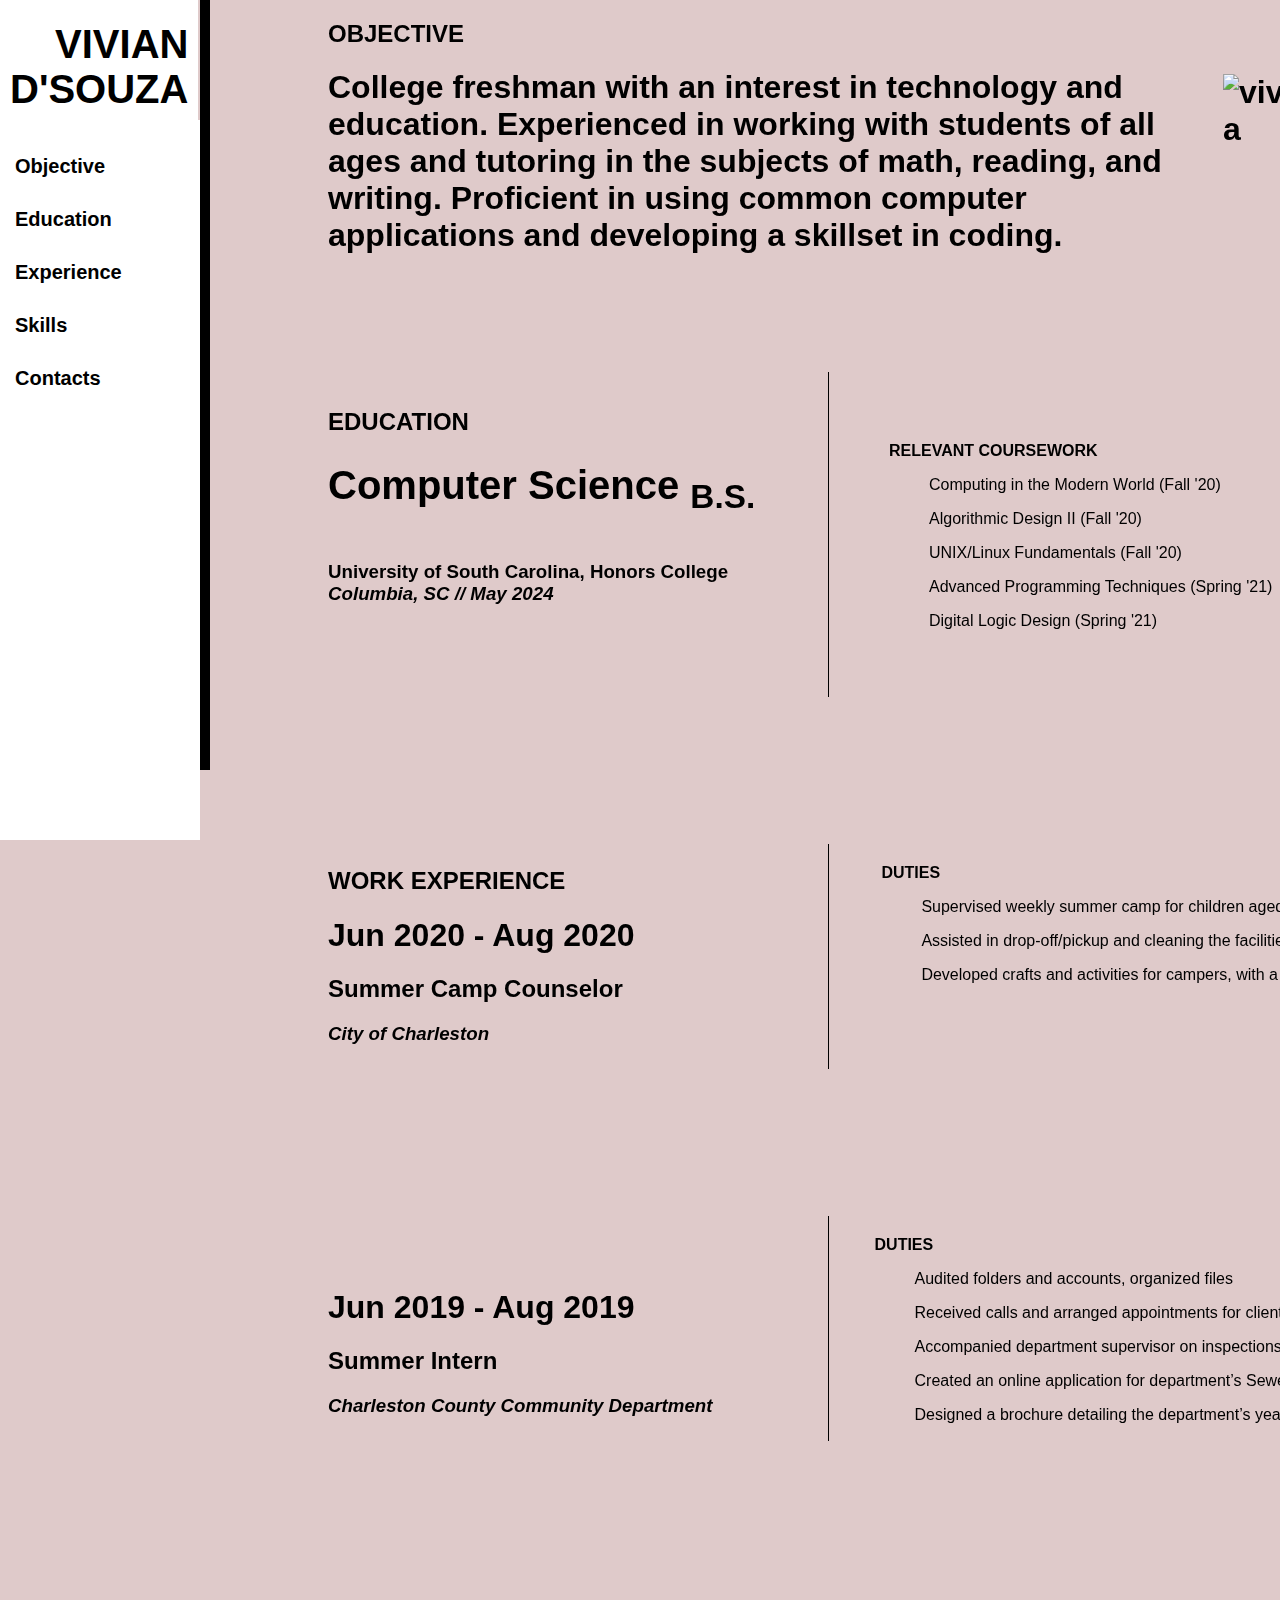
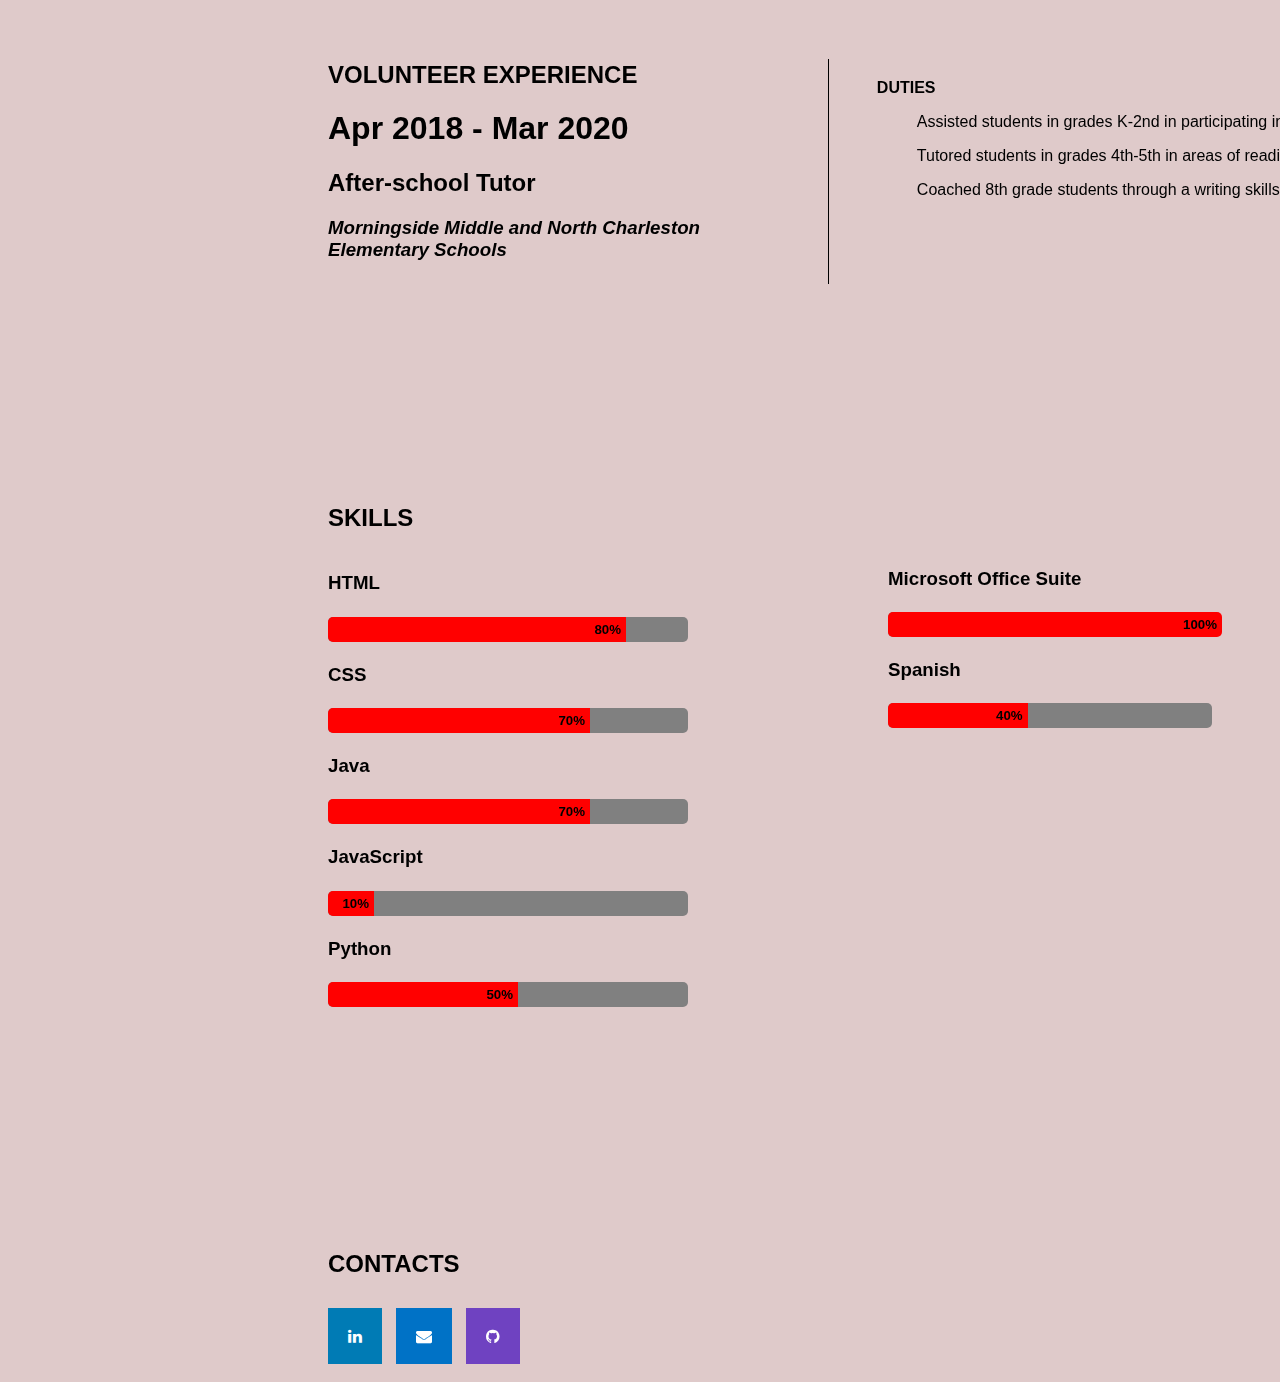
==== index.html @ df1c7553 "hanged name of main.html to index.html" ====
<!DOCTYPE html>
<html>
<head>
    <title>About Me</title>
    <link rel="stylesheet" href="style.css">
    <link rel="stylesheet" href="https://cdnjs.cloudflare.com/ajax/libs/font-awesome/4.7.0/css/font-awesome.min.css">
</head>

<body>
    <div class ="divider"></div>
    
    <div class="sidenav">
        <div class="name">
            <h1>VIVIAN <br>D'SOUZA</h1>
        </div>
        <a href="#objective">Objective</a>
        <a href="#education">Education</a>
        <a href="#experience">Experience</a>
        <a href="#skills">Skills</a>
        <a href="#contacts">Contacts</a>
    </div>

    <a id="objective"> 
    <div class = "objective">
    <h2>OBJECTIVE</h2>
    <h1><img src="C:\Users\vivia\Documents\ResumeTemplate\Resume\Images\dsouza.jpg" alt="vivian_dsouza" style="width: 225px; height: 225px;">College freshman with an interest in technology and education. Experienced in working with students of all ages and tutoring in the subjects of math, reading, 
        and writing. Proficient in using common computer applications and developing a skillset in coding.</p>
    </div>
    </a>

    <a id="education"></a>
    <div class = "education">
            <h2>EDUCATION</h1>
            <h1>Computer Science <sub> B.S.</sub></h1>
        <h3>University of South Carolina, Honors College <br>
        <i>Columbia, SC // May 2024</i></h3>
        <div class="vline"></div>
        <div class="list"> 
            <b>RELEVANT COURSEWORK</b>
            <p>
                <ul>Computing in the Modern World (Fall '20)</ul>
                <ul>Algorithmic Design II (Fall '20)</ul>
                <ul>UNIX/Linux Fundamentals (Fall '20)</ul>
                <ul>Advanced Programming Techniques (Spring '21)</ul>
                <ul>Digital Logic Design (Spring '21)</ul>
            </p>
        </div>
    </div>
    
    <br>
   
    <a id="experience">
    <div class="work">
        <h2>WORK EXPERIENCE</h2>
        <h1>Jun 2020 - Aug 2020</h1>
        <h2>Summer Camp Counselor <br></h2>
        <h3><i>City of Charleston</i></h3>
        <div class="vline"></div>
    <div class="description">
        <b>DUTIES</b>
        <ol>Supervised weekly summer camp for children aged 4-10</ol>
        <ol>Assisted in drop-off/pickup and cleaning the facilities</ol>
        <ol>Developed crafts and activities for campers, with a focus on learning and creativity</ol>
    </div>
    </div>

    <div class="work">
        <h1>Jun 2019 - Aug 2019</h1>
        <h2>Summer Intern <br></h2>
        <h3><i>Charleston County Community Department</i></h3>
        <div class="vline"></div>
        <div class="description">
            <b>DUTIES</b>
            <ol>Audited folders and accounts, organized files</ol>
            <ol>Received calls and arranged appointments for clients</ol>
            <ol>Accompanied department supervisor on inspections</ol>
            <ol>Created an online application for department’s Sewer/Water Tank upgrade program</ol>
            <ol>Designed a brochure detailing the department’s yearly accomplishments </ol>
        </div>
    </div>

    <div class="work">
        <h2>VOLUNTEER EXPERIENCE</h2>
        <h1>Apr 2018 - Mar 2020</h1>
        <h2>After-school Tutor</h2>
        <h3><i>Morningside Middle and North Charleston <br>Elementary Schools</i></h3>
        <div class="vline"></div>
        <div class="vdescription">
            <b>DUTIES</b>
            <ol>Assisted students in grades K-2nd in participating in after-school activities</ol>
            <ol>Tutored students in grades 4th-5th in areas of reading and math</ol>
            <ol>Coached 8th grade students through a writing skills program </ol>
        </div> 
    </div>
    </a>

    <a id="skills"> </a>
    <div class="skills"> 
        <h2>SKILLS</h2>
        <div class="programming"> 
            <h3>HTML</h3>
            <div class="bar bar-3">
                <h5>80%</h5>
            </div>
                <h3>CSS</h3>
            <div class="bar bar-4">
                <h5>70%</h5>
            </div>
                <h3>Java</h3>
            <div class="bar bar-5">
                <h5>70%</h5>
            </div>
                <h3>JavaScript</h3>
            <div class="bar bar-6">
                <h5>10%</h5>
            </div>
                <h3>Python</h3>
            <div class="bar bar-7">
                <h5>50%</h5>
            </div>
        </div>

        <div class="other">
            <h3>Microsoft Office Suite</h3>
            <div class="bar bar-1">
                <h5>100%</h5>
            </div>
            <h3>Spanish</h3>
            <div class="bar bar-2">
                <h5>40%</h5>
            </div>
        </div>
    </div>
    
    
    <a id=contacts> 
    <div class ="contacts">
        <h2>CONTACTS</h2>
        <a href="#" class="fa fa-linkedin"></a>
        <a href="#" class="fa fa-envelope"></a>
        <a href="#" class="fa fa-github"></a>
     </div>
    </a>
    
    
    
    
</body>
</html>
---- style.css ----
body {
    position: relative;
    background-color: rgb(223, 202, 202);
    left: 220px;
    width: 1250px; 
}

h2 {
    
    color: black;
    z-index: 5;
    font-family: Arial, Helvetica, sans-serif; 
}

p {
    font-family: Arial, Helvetica, sans-serif; 
}

.list {
    font-family: Arial, Helvetica, sans-serif;
}

.work {
    font-family: Arial, Helvetica, sans-serif;
}

.sidenav {
    height: 700px; 
    width: 200px;
    position: fixed; 
    padding-top: 20px; 
    left: 0px; 
    top: 120px;
    background-color: rgb(255, 255, 255);
    z-index: -100; 
}

.sidenav a {
    color: rgb(0, 0, 0); 
    text-decoration: none;
    font-family:Arial, Helvetica, sans-serif;
    font-size: 20px;
    font-weight: bold;
    display: block;
    padding: 15px; 
    width: 0px; 
    transition: width 0.75s; 
    transition-timing-function: linear;
}

.sidenav a:hover {
    background-color: royalblue;
    color: white; 
    width: 170px; 
  }

.name h1 {
    position: fixed;  
    font-family: Arial, Helvetica, sans-serif; 
    left: 0px; 
    top: -35px; 
    padding: 30px 10px 10px 10px; 
    background-color: white;
    text-align: right; 
    font-size: 40px; 
    z-index: 15; 
}

.divider {
    position: fixed; 
    left: 200px;  
    top: 0px; 
    height: 770px; 
    width: 10px; 
    background-color: black;  
    z-index: 100; 
}

.objective h1 {
    font-family: Arial, Helvetica, sans-serif; 
    padding: 0px 0px 100px 100px;
    word-wrap: break-word;
}

.objective img {
    position: relative; 
    top: -25px; 
    padding: 30px;  
    float:right; 
}

.objective h2 {
    position: relative; 
    padding: 0px 0px 0px 100px;

}

.education h1 {
    font-family: Arial, Helvetica, sans-serif; 
    width: 500px;
    padding: 0px 0px 0px 100px;
    word-wrap: break-word;
    font-size: 40px; 
}

.education h2 {
    font-family: Arial, Helvetica, sans-serif; 
    width: 500px;
    word-wrap: break-word;
    padding-left: 100px; 
}

.education h3 {
    font-family: Arial, Helvetica, sans-serif;
    width: 500px;  
    word-wrap: break-word;
    padding: 0px 0px 100px 100px;
    float: left; 
}

.vline {
    position: relative; 
    top: -170px; 
    border-left: 1px solid black; 
    height: 325px; 
    padding-right: 60px; 
    float:left;
}

.education .list {
    position: relative; 
    top: -100px; 
    float:left; 
}

.work {
    padding: 0px 0px 100px 100px; 
    clear: left; 
}

.work .vline {
    top: -220px; 
    left: 500px; 
    height: 225px; 
}

.work .description {
    position: relative; 
    top: -200px; 
    left: 25px; 
    float: right; 
}

.vdescription {
    position: relative; 
    top: -200px; 
    left: -40px; 
    float: right; 
}

.skills {
    clear:left; 
    width: 900px;  
    position: relative; 
    padding: 0px 0px 0px 100px; 
    font-family: Arial, Helvetica, sans-serif;
    
}

.skills .other {
    position: relative; 
    top: -480px; 
    left: 560px; 
    width: 90%;
    padding: 0px 100px 0px 0px; 
    float:left; 
}

.skills h2 {
    padding-bottom: 20px; 
}

.bar {
    width: 40%; 
    background-color: grey; 
    font-family: Arial, Helvetica, sans-serif;
    border-radius: 5px; 
}

.bar-1 h5 {
    text-align: right;
    width: 100%; 
    font-family: Arial, Helvetica, sans-serif;
    padding: 5px; 
    background-color: red;
    border-radius: 5px; 
}

.bar-2 h5{
    text-align: right;
    width: 40%; 
    font-family: Arial, Helvetica, sans-serif;
    padding: 5px; 
    background-color: red;
    border-radius: 5px 0px 0px 5px; 
}

.bar-3 h5 {
    text-align: right;
    width: 80%; 
    font-family: Arial, Helvetica, sans-serif;
    padding: 5px; 
    background-color: red;
    border-radius: 5px 0px 0px 5px; 
}

.bar-4 h5 {
    text-align: right;
    width: 70%; 
    font-family: Arial, Helvetica, sans-serif;
    padding: 5px; 
    background-color: red;
    border-radius: 5px 0px 0px 5px; 
}

.bar-5 h5{
    text-align: right;
    width: 70%; 
    font-family: Arial, Helvetica, sans-serif;
    padding: 5px; 
    background-color: red;
    border-radius: 5px 0px 0px 5px; 
}

.bar-6 h5{
    text-align: right;
    width: 10%; 
    font-family: Arial, Helvetica, sans-serif;
    padding: 5px; 
    background-color: red;
    border-radius: 5px 0px 0px 5px; 
}

.bar-7 h5{
    text-align: right;
    width: 50%; 
    font-family: Arial, Helvetica, sans-serif;
    padding: 5px; 
    background-color: red;
    border-radius: 5px 0px 0px 5px; 
}

.contacts {
    clear:left; 
    padding: 0px 0px 0px 100px; 
}

.fa {
    position:relative; 
    left: -5px; 
    padding: 20px;
    font-weight:bold;
    text-align: left;
    text-decoration: none;
    margin: 10px 5px 10px;
}

.fa:hover {
    opacity: 0.7;
}

.fa-linkedin {
    background-color:#007bb5;
    color: white; 
}

.fa-envelope {
    background-color:#0072C6;
    color: white; 
}

.fa-github {
    background-color:#6f42c1;
    color: white; 
}
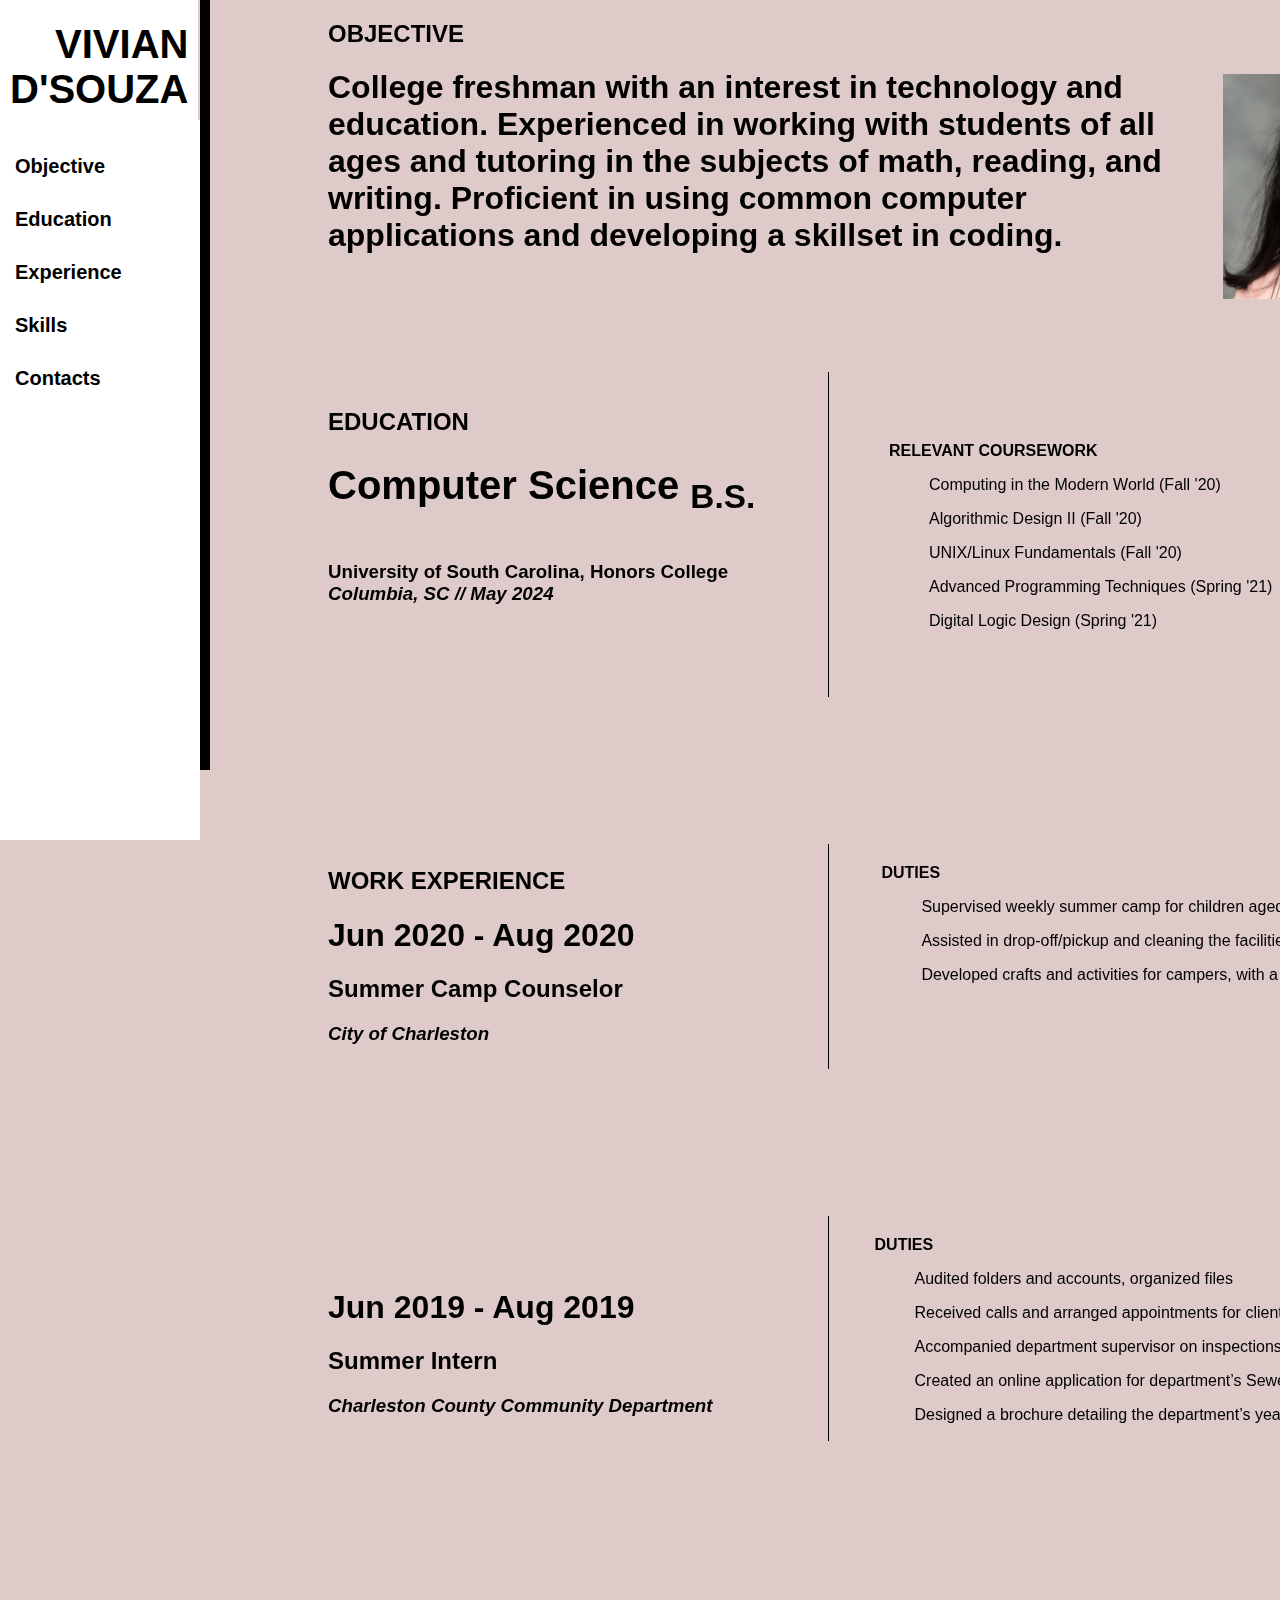
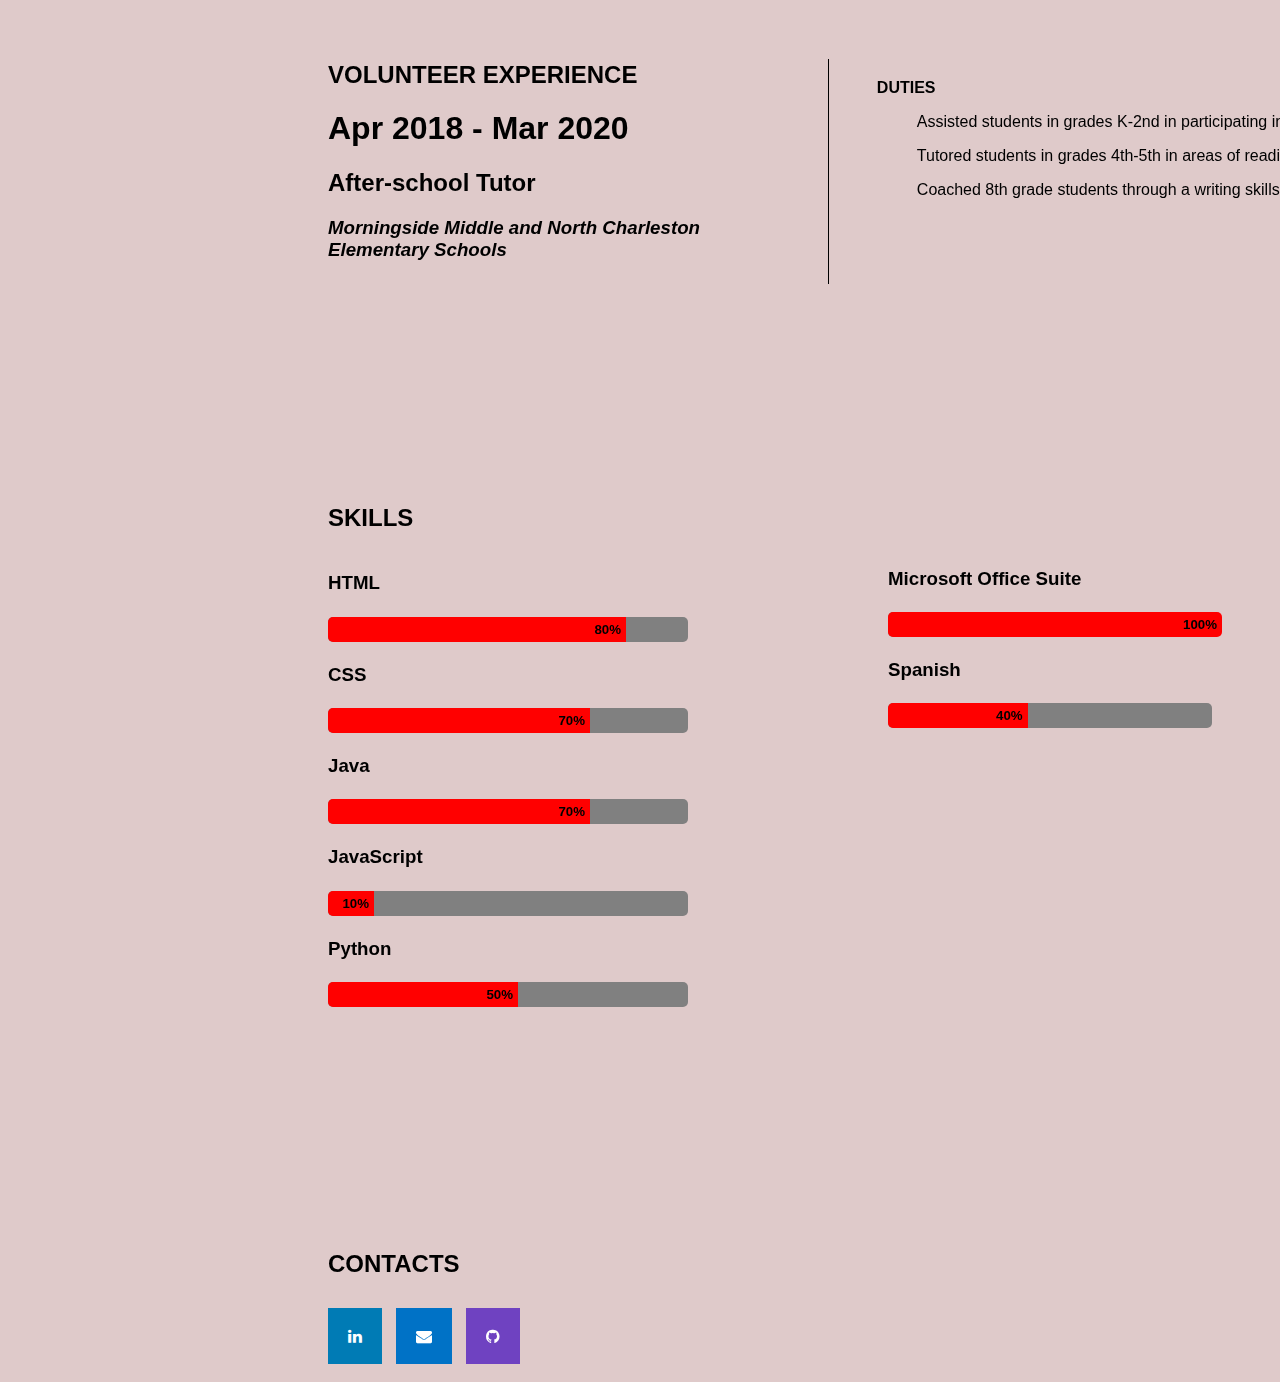
==== commit ba11251b: "Fixed index.html to update image location" ====
--- a/index.html
+++ b/index.html
@@ -23,7 +23,7 @@
     <a id="objective"> 
     <div class = "objective">
     <h2>OBJECTIVE</h2>
-    <h1><img src="C:\Users\vivia\Documents\ResumeTemplate\Resume\Images\dsouza.jpg" alt="vivian_dsouza" style="width: 225px; height: 225px;">College freshman with an interest in technology and education. Experienced in working with students of all ages and tutoring in the subjects of math, reading, 
+    <h1><img src="\Images\dsouza.jpg" alt="vivian_dsouza" style="width: 225px; height: 225px;">College freshman with an interest in technology and education. Experienced in working with students of all ages and tutoring in the subjects of math, reading, 
         and writing. Proficient in using common computer applications and developing a skillset in coding.</p>
     </div>
     </a>
